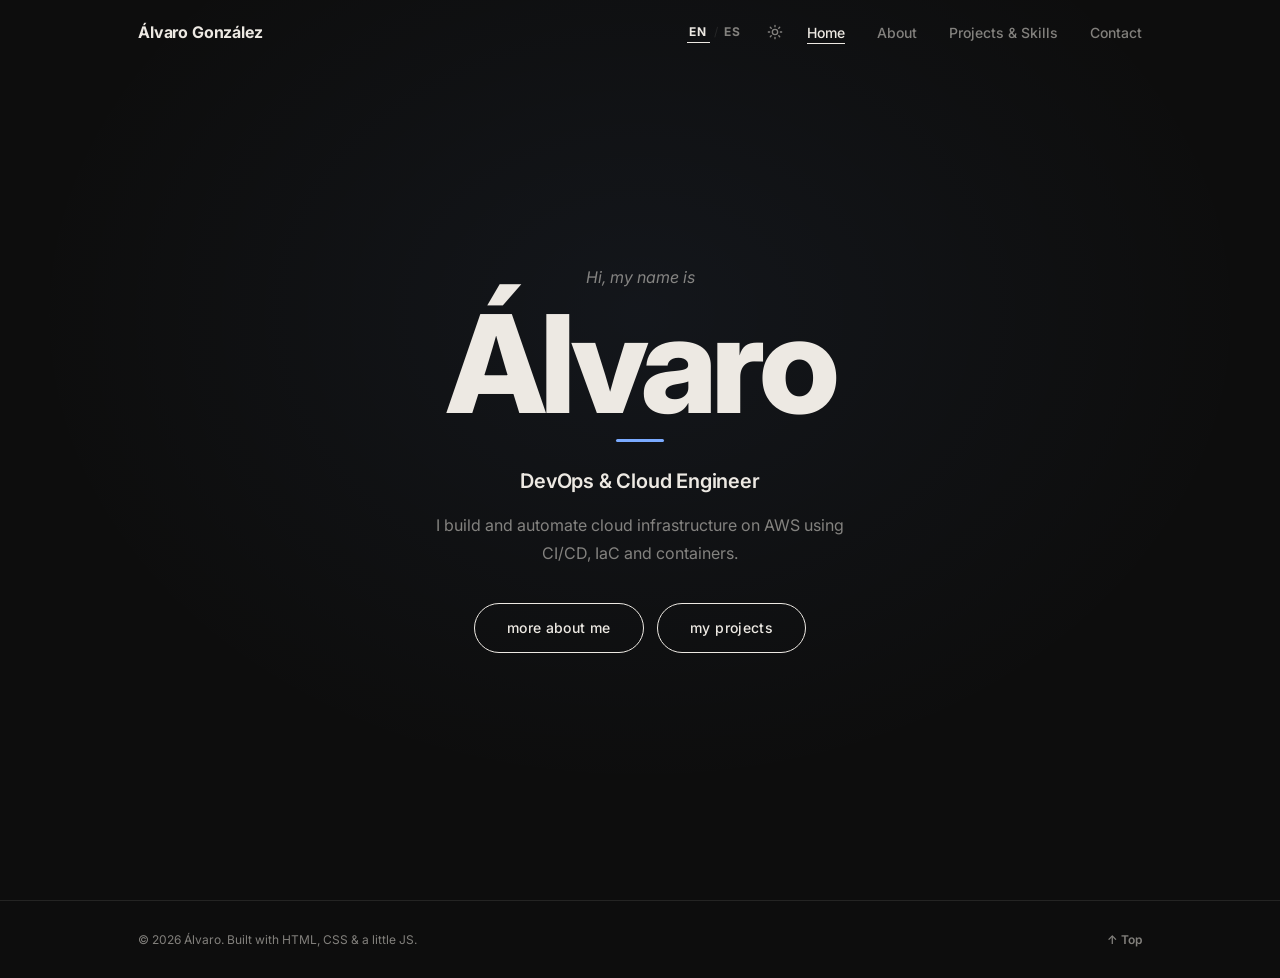
==== index.html @ 5a9d8f09 "animation" ====
<!DOCTYPE html>
<html lang="en">

<head>
    <meta charset="UTF-8" />
    <meta name="viewport" content="width=device-width, initial-scale=1.0" />
    <meta id="meta-desc" name="description"
        content="Álvaro — DevOps & Cloud Engineer specializing in AWS, CI/CD, Infrastructure as Code and containers." />
    <title>Álvaro — DevOps & Cloud Engineer</title>
    <link rel="icon" type="image/png" href="imagenes/favicon.png">
    <link rel="preconnect" href="https://fonts.googleapis.com" />
    <link rel="preconnect" href="https://fonts.gstatic.com" crossorigin />
    <link
        href="https://fonts.googleapis.com/css2?family=Inter:ital,wght@0,300;0,400;0,500;0,600;0,700;0,800;1,400&display=swap"
        rel="stylesheet" />
    <link rel="stylesheet" href="styles.css" />
</head>

<body data-page="home">

    <!-- INTRO OVERLAY: visible on first visit only -->
    <div id="intro-overlay" style="display:none" aria-hidden="true">
        <div class="intro-logo-wrap">
            <img src="imagenes/favicon.png" alt="" class="intro-logo">
        </div>
    </div>

    <header class="site-header">
        <div class="container header-inner">
            <a href="index.html" class="logo">Álvaro González</a>
            <div class="header-right">
                <div class="lang-switcher" role="group" aria-label="Language selector">
                    <button class="lang-btn" id="langEN" data-lang="en" aria-pressed="true">EN</button>
                    <span class="lang-sep" aria-hidden="true">/</span>
                    <button class="lang-btn" id="langES" data-lang="es" aria-pressed="false">ES</button>
                </div>
                <button class="theme-toggle" id="themeToggle" aria-label="Switch to light mode">
                    <svg class="icon-sun" xmlns="http://www.w3.org/2000/svg" width="16" height="16" viewBox="0 0 24 24"
                        fill="none" stroke="currentColor" stroke-width="2" stroke-linecap="round"
                        stroke-linejoin="round" aria-hidden="true">
                        <circle cx="12" cy="12" r="4" />
                        <path
                            d="M12 2v2M12 20v2M4.93 4.93l1.41 1.41M17.66 17.66l1.41 1.41M2 12h2M20 12h2M6.34 17.66l-1.41 1.41M19.07 4.93l-1.41 1.41" />
                    </svg>
                    <svg class="icon-moon" xmlns="http://www.w3.org/2000/svg" width="16" height="16" viewBox="0 0 24 24"
                        fill="none" stroke="currentColor" stroke-width="2" stroke-linecap="round"
                        stroke-linejoin="round" aria-hidden="true">
                        <path d="M21 12.79A9 9 0 1 1 11.21 3 7 7 0 0 0 21 12.79z" />
                    </svg>
                </button>
                <button class="nav-toggle" id="navToggle" aria-label="Toggle navigation" aria-expanded="false">
                    <span></span><span></span><span></span>
                </button>
                <nav class="main-nav" id="mainNav" aria-label="Main navigation">
                    <ul>
                        <li><a href="index.html" data-i18n="nav-home">Home</a></li>
                        <li><a href="about.html" data-i18n="nav-about">About</a></li>
                        <li><a href="projects.html" data-i18n="nav-projects">Projects & Skills</a></li>
                        <li><a href="contact.html" data-i18n="nav-contact">Contact</a></li>
                    </ul>
                </nav>
            </div>
        </div>
    </header>

    <main>
        <section class="hero-home" aria-labelledby="hero-heading">
            <div class="hero-content">
                <p class="hero-eyebrow" data-i18n="hero-eyebrow">Hi, my name is</p>
                <h1 class="hero-name" id="hero-heading">Álvaro</h1>
                <span class="hero-name-accent" aria-hidden="true"></span>
                <p class="hero-role" data-i18n="hero-role">DevOps &amp; Cloud Engineer</p>
                <p class="hero-tagline" data-i18n="hero-tagline">I build and automate cloud infrastructure on AWS using
                    CI/CD, IaC and containers.</p>
                <div class="hero-btns">
                    <a href="about.html" class="home-btn" data-i18n="hero-btn-about">more about me</a>
                    <a href="projects.html" class="home-btn" data-i18n="hero-btn-projects">my projects</a>
                </div>
            </div>
        </section>
    </main>

    <footer class="site-footer">
        <div class="container footer-inner">
            <p data-i18n="footer-text">&copy; <span id="year"></span> Álvaro González
            </p>
            <a href="#" class="back-top" data-i18n="footer-top">↑ Top</a>
        </div>
    </footer>

    <script src="main.js"></script>
</body>

</html>
---- styles.css ----
/* ============================================================
   CSS CUSTOM PROPERTIES
   ============================================================ */
:root {
  /* DARK theme — default */
  --bg: #0d0d0d;
  --bg-alt: #141414;
  --surface: #191919;
  --text: #ede9e3;
  --text-muted: rgba(237, 233, 227, .52);
  --text-light: rgba(237, 233, 227, .28);
  --accent: #7aaaff;
  --accent-hover: #5b90f5;
  --border: rgba(237, 233, 227, .1);
  --header-scrolled: rgba(13, 13, 13, .92);

  --font: 'Inter', system-ui, -apple-system, sans-serif;
  --fs-xs: 0.75rem;
  --fs-sm: 0.875rem;
  --fs-base: 1rem;
  --fs-lg: 1.125rem;
  --fs-xl: 1.25rem;
  --fs-2xl: 1.5rem;
  --fs-3xl: 2rem;
  --fs-4xl: 3rem;

  --space-xs: .5rem;
  --space-sm: 1rem;
  --space-md: 1.75rem;
  --space-lg: 3rem;
  --space-xl: 5rem;
  --space-2xl: 8rem;

  --radius: .5rem;
  --radius-sm: .35rem;
  --radius-full: 999px;
  --transition: .22s ease;
  --max-w: 1060px;
  --narrow-w: 680px;
  --header-h: 64px;
}

/* LIGHT theme override */
body.light-mode {
  --bg: #faf9f7;
  --bg-alt: #f2f0ec;
  --surface: #ffffff;
  --text: #1a1a1a;
  --text-muted: #6b6b6b;
  --text-light: #9a9a9a;
  --accent: #2a5bd7;
  --accent-hover: #1e46b0;
  --border: #e4e1db;
  --header-scrolled: rgba(250, 249, 247, .93);
}

/* ============================================================
   RESET & BASE
   ============================================================ */
*,
*::before,
*::after {
  box-sizing: border-box;
  margin: 0;
  padding: 0;
}

html {
  scroll-behavior: smooth;
  font-size: 16px;
}

body {
  font-family: var(--font);
  background-color: var(--bg);
  color: var(--text);
  line-height: 1.75;
  -webkit-font-smoothing: antialiased;
  transition: background-color .3s ease, color .3s ease;
}

img {
  max-width: 100%;
  display: block;
}

a {
  color: inherit;
  text-decoration: none;
}

ul {
  list-style: none;
}

/* Inner pages entrance animation */
.page-inner main {
  animation: pageFadeIn .4s ease both;
}

@keyframes pageFadeIn {
  from {
    opacity: 0;
    transform: translateY(10px);
  }

  to {
    opacity: 1;
    transform: translateY(0);
  }
}

/* ============================================================
   LAYOUT
   ============================================================ */
.container {
  width: 100%;
  max-width: var(--max-w);
  margin-inline: auto;
  padding-inline: var(--space-md);
}

.section-inner {
  max-width: var(--narrow-w);
}

/* ============================================================
   HEADER
   ============================================================ */
.site-header {
  position: fixed;
  top: 0;
  left: 0;
  right: 0;
  height: var(--header-h);
  z-index: 1000;
  background-color: transparent;
  border-bottom: 1px solid transparent;
  transition: background var(--transition), border-color var(--transition),
    backdrop-filter var(--transition);
}

.site-header.scrolled {
  background-color: var(--header-scrolled);
  backdrop-filter: blur(16px);
  -webkit-backdrop-filter: blur(16px);
  border-bottom-color: var(--border);
}

.header-inner {
  display: flex;
  align-items: center;
  justify-content: space-between;
  height: 100%;
}

.header-right {
  display: flex;
  align-items: center;
  gap: 1.25rem;
}

.logo {
  font-size: var(--fs-base);
  font-weight: 700;
  letter-spacing: -.01em;
  color: var(--text);
  transition: color var(--transition);
}

.logo:hover {
  color: var(--accent);
}

/* Nav links */
.main-nav ul {
  display: flex;
  align-items: center;
  gap: 2rem;
}

.main-nav a {
  font-size: var(--fs-sm);
  font-weight: 500;
  color: var(--text-muted);
  position: relative;
  transition: color var(--transition);
}

.main-nav a::after {
  content: '';
  position: absolute;
  left: 0;
  bottom: -3px;
  width: 0;
  height: 1px;
  background: var(--text);
  transition: width var(--transition);
}

.main-nav a:hover,
.main-nav a.active {
  color: var(--text);
}

.main-nav a:hover::after,
.main-nav a.active::after {
  width: 100%;
}

/* ============================================================
   LANGUAGE SWITCHER
   ============================================================ */
.lang-switcher {
  display: flex;
  align-items: center;
  gap: .25rem;
}

.lang-btn {
  background: none;
  border: none;
  cursor: pointer;
  font-family: var(--font);
  font-size: var(--fs-xs);
  font-weight: 700;
  letter-spacing: .1em;
  color: var(--text-muted);
  padding: 2px;
  position: relative;
  transition: color var(--transition);
}

.lang-btn::after {
  content: '';
  position: absolute;
  left: 0;
  bottom: -2px;
  width: 0;
  height: 1.5px;
  background: var(--text);
  transition: width var(--transition);
}

.lang-btn[aria-pressed="true"] {
  color: var(--text);
}

.lang-btn[aria-pressed="true"]::after {
  width: 100%;
}

.lang-btn:hover {
  color: var(--text);
}

.lang-btn:focus-visible {
  outline: 2px solid var(--accent);
  outline-offset: 3px;
  border-radius: 2px;
}

.lang-sep {
  font-size: var(--fs-xs);
  color: var(--border);
  user-select: none;
}

/* ============================================================
   THEME TOGGLE
   ============================================================ */
.theme-toggle {
  display: flex;
  align-items: center;
  justify-content: center;
  background: none;
  border: none;
  cursor: pointer;
  color: var(--text-muted);
  padding: 4px;
  border-radius: var(--radius-sm);
  transition: color var(--transition);
  flex-shrink: 0;
}

.theme-toggle:hover {
  color: var(--text);
}

.theme-toggle:focus-visible {
  outline: 2px solid var(--accent);
  outline-offset: 3px;
}

/* Icon visibility: dark mode shows sun, light mode shows moon */
.icon-sun {
  display: flex;
}

.icon-moon {
  display: none;
}

body.light-mode .icon-sun {
  display: none;
}

body.light-mode .icon-moon {
  display: flex;
}

/* ============================================================
   HAMBURGER (mobile)
   ============================================================ */
.nav-toggle {
  display: none;
  flex-direction: column;
  justify-content: center;
  gap: 5px;
  background: none;
  border: none;
  cursor: pointer;
  padding: 4px;
}

.nav-toggle span {
  display: block;
  width: 22px;
  height: 1.5px;
  background: var(--text);
  border-radius: 2px;
  transition: transform .28s, opacity .28s;
}

.nav-toggle[aria-expanded="true"] span:nth-child(1) {
  transform: translateY(6.5px) rotate(45deg);
}

.nav-toggle[aria-expanded="true"] span:nth-child(2) {
  opacity: 0;
}

.nav-toggle[aria-expanded="true"] span:nth-child(3) {
  transform: translateY(-6.5px) rotate(-45deg);
}

/* ============================================================
   HERO  (index.html)
   ============================================================ */
.hero-home {
  min-height: 100svh;
  display: flex;
  flex-direction: column;
  align-items: center;
  justify-content: center;
  text-align: center;
  padding: var(--header-h) var(--space-md) var(--space-lg);
  position: relative;
  overflow: hidden;
}

.hero-home::before {
  content: '';
  position: absolute;
  inset: 0;
  pointer-events: none;
  background: radial-gradient(ellipse 900px 700px at 50% 35%,
      rgba(122, 170, 255, .06) 0%, transparent 68%);
}

body.light-mode .hero-home::before {
  background: radial-gradient(ellipse 900px 700px at 50% 35%,
      rgba(42, 91, 215, .04) 0%, transparent 68%);
}

.hero-content {
  position: relative;
  z-index: 1;
  max-width: 640px;
  display: flex;
  flex-direction: column;
  align-items: center;
}

.hero-eyebrow {
  font-size: var(--fs-base);
  font-weight: 400;
  font-style: italic;
  color: var(--text-muted);
  margin-bottom: .35rem;
}

.hero-name {
  font-size: clamp(4rem, 16vw, 8.5rem);
  font-weight: 800;
  letter-spacing: -.045em;
  line-height: 1;
  color: var(--text);
  margin-bottom: .4rem;
}

.hero-name-accent {
  display: block;
  width: 48px;
  height: 3px;
  background: var(--accent);
  border-radius: 2px;
  margin: 0 auto 1.4rem;
}

.hero-role {
  font-size: var(--fs-xl);
  font-weight: 600;
  color: var(--text);
  letter-spacing: -.01em;
  margin-bottom: .75rem;
}

.hero-tagline {
  font-size: var(--fs-base);
  color: var(--text-muted);
  line-height: 1.75;
  max-width: 440px;
  margin-bottom: 2.25rem;
}

.hero-btns {
  display: flex;
  flex-wrap: wrap;
  gap: .85rem;
  justify-content: center;
}

.home-btn {
  display: inline-flex;
  align-items: center;
  padding: .75rem 2rem;
  border-radius: var(--radius-full);
  border: 1.5px solid var(--text);
  font-family: var(--font);
  font-size: var(--fs-sm);
  font-weight: 500;
  color: var(--text);
  letter-spacing: .025em;
  cursor: pointer;
  transition: background var(--transition), color var(--transition),
    border-color var(--transition), transform var(--transition);
}

.home-btn:hover {
  background: var(--text);
  color: var(--bg);
  transform: translateY(-2px);
}

.home-btn:focus-visible {
  outline: 2px solid var(--accent);
  outline-offset: 3px;
}

/* ============================================================
   INNER PAGES — shared section layout
   ============================================================ */
.page-section {
  padding-block: var(--space-xl);
  padding-top: calc(var(--header-h) + var(--space-xl));
}

.section-label {
  display: inline-block;
  font-size: var(--fs-xs);
  font-weight: 600;
  letter-spacing: .14em;
  text-transform: uppercase;
  color: var(--accent);
  margin-bottom: var(--space-xs);
}

.section-title {
  font-size: var(--fs-3xl);
  font-weight: 800;
  letter-spacing: -.03em;
  line-height: 1.1;
  color: var(--text);
  margin-bottom: var(--space-md);
}

/* ============================================================
   ABOUT
   ============================================================ */
.about-story {
  display: flex;
  flex-direction: column;
  gap: var(--space-sm);
}

.about-story p {
  font-size: var(--fs-lg);
  color: var(--text-muted);
  line-height: 1.8;
}

.about-facts {
  display: flex;
  flex-direction: column;
  gap: .55rem;
  padding: var(--space-md) 0;
  border-top: 1px solid var(--border);
  border-bottom: 1px solid var(--border);
}

.about-facts li {
  display: flex;
  gap: 1.25rem;
  font-size: var(--fs-sm);
}

.fact-key {
  min-width: 110px;
  font-weight: 600;
  color: var(--text);
  flex-shrink: 0;
}

.fact-val {
  color: var(--text-muted);
}

.text-link {
  display: inline-block;
  font-size: var(--fs-sm);
  font-weight: 600;
  color: var(--accent);
  border-bottom: 1px solid transparent;
  padding-bottom: 1px;
  transition: border-color var(--transition);
}

.text-link:hover {
  border-color: var(--accent);
}

/* ============================================================
   PROJECTS
   ============================================================ */
.projects-intro {
  font-size: var(--fs-lg);
  color: var(--text-muted);
  margin-bottom: var(--space-lg);
  max-width: var(--narrow-w);
  line-height: 1.8;
}

.projects-grid {
  display: grid;
  grid-template-columns: 1fr;
  gap: 1.25rem;
  max-width: var(--max-w);
}

.project-card {
  background: var(--surface);
  border: 1px solid var(--border);
  border-radius: var(--radius);
  padding: var(--space-md);
  display: flex;
  flex-direction: column;
  gap: .75rem;
  transition: border-color var(--transition), transform var(--transition);
}

.project-card:hover {
  border-color: var(--text-light);
  transform: translateY(-3px);
}

.project-name {
  font-size: var(--fs-xl);
  font-weight: 700;
  letter-spacing: -.02em;
  line-height: 1.25;
  color: var(--text);
}

.project-desc {
  font-size: var(--fs-sm);
  color: var(--text-muted);
  line-height: 1.75;
  flex: 1;
}

.project-stack {
  font-size: var(--fs-xs);
  color: var(--text-light);
  letter-spacing: .01em;
}

.project-link {
  display: inline-block;
  align-self: flex-start;
  font-size: var(--fs-xs);
  font-weight: 600;
  color: var(--accent);
  border-bottom: 1px solid transparent;
  padding-bottom: 1px;
  transition: border-color var(--transition);
}

.project-link:hover {
  border-color: var(--accent);
}

/* ============================================================
   SKILLS
   ============================================================ */
.skills-block {
  display: flex;
  flex-direction: column;
  gap: var(--space-md);
  max-width: var(--max-w);
}

.skill-group {
  display: flex;
  flex-direction: column;
  gap: .65rem;
  padding-bottom: var(--space-md);
  border-bottom: 1px solid var(--border);
}

.skill-group:last-child {
  border-bottom: none;
  padding-bottom: 0;
}

.skill-cat {
  font-size: var(--fs-xs);
  font-weight: 700;
  letter-spacing: .1em;
  text-transform: uppercase;
  color: var(--text-muted);
}

.badges {
  display: flex;
  flex-wrap: wrap;
  gap: .45rem;
}

.badge {
  display: inline-flex;
  align-items: center;
  font-size: var(--fs-xs);
  font-weight: 500;
  color: var(--text);
  background-color: var(--bg-alt);
  border: 1px solid var(--border);
  padding: .3rem .8rem;
  border-radius: var(--radius-sm);
  letter-spacing: .01em;
  transition: border-color var(--transition), transform var(--transition);
}

.badge:hover {
  border-color: var(--text-light);
  transform: translateY(-1px);
}

/* ============================================================
   CONTACT
   ============================================================ */
.contact-sub {
  font-size: var(--fs-lg);
  color: var(--text-muted);
  margin-bottom: var(--space-md);
  line-height: 1.75;
}

.contact-links {
  display: flex;
  flex-wrap: wrap;
  gap: .85rem;
}

.contact-btn {
  display: inline-flex;
  align-items: center;
  font-family: var(--font);
  font-size: var(--fs-sm);
  font-weight: 600;
  border-radius: var(--radius-sm);
  padding: .65rem 1.4rem;
  cursor: pointer;
  border: 1.5px solid transparent;
  transition: background var(--transition), color var(--transition), border-color var(--transition), transform var(--transition);
}

.contact-btn:focus-visible {
  outline: 2px solid var(--accent);
  outline-offset: 3px;
}

.contact-btn-primary {
  background-color: var(--text);
  color: var(--bg);
  border-color: var(--text);
}

.contact-btn-primary:hover {
  background-color: var(--accent);
  border-color: var(--accent);
  transform: translateY(-2px);
}

.contact-btn-ghost {
  background-color: transparent;
  color: var(--text);
  border-color: var(--border);
}

.contact-btn-ghost:hover {
  border-color: var(--text-muted);
  background-color: var(--bg-alt);
  transform: translateY(-2px);
}

/* ============================================================
   FOOTER
   ============================================================ */
.site-footer {
  border-top: 1px solid var(--border);
  padding-block: var(--space-md);
  background: var(--bg);
}

.footer-inner {
  display: flex;
  align-items: center;
  justify-content: space-between;
  flex-wrap: wrap;
  gap: var(--space-xs);
}

.footer-inner p {
  font-size: var(--fs-xs);
  color: var(--text-muted);
}

.back-top {
  font-size: var(--fs-xs);
  font-weight: 600;
  color: var(--text-muted);
  transition: color var(--transition);
}

.back-top:hover {
  color: var(--text);
}

/* ============================================================
   SCROLL REVEAL
   ============================================================ */
.reveal {
  opacity: 0;
  transform: translateY(22px);
  transition: opacity .6s ease, transform .6s ease;
}

.reveal.visible {
  opacity: 1;
  transform: translateY(0);
}

.reveal-stagger>* {
  opacity: 0;
  transform: translateY(18px);
  transition: opacity .5s ease, transform .5s ease;
}

.reveal-stagger.visible>* {
  opacity: 1;
  transform: translateY(0);
}

.reveal-stagger.visible>*:nth-child(1) {
  transition-delay: .05s;
}

.reveal-stagger.visible>*:nth-child(2) {
  transition-delay: .15s;
}

.reveal-stagger.visible>*:nth-child(3) {
  transition-delay: .25s;
}

.reveal-stagger.visible>*:nth-child(4) {
  transition-delay: .35s;
}

.reveal-stagger.visible>*:nth-child(5) {
  transition-delay: .45s;
}

/* ============================================================
   INTRO OVERLAY
   ============================================================ */
#intro-overlay {
  position: fixed;
  inset: 0;
  background: #000;
  z-index: 9999;
  display: flex;
  align-items: center;
  justify-content: center;
  opacity: 1;
  transition: opacity 0.45s ease;
}

#intro-overlay.intro-out {
  opacity: 0;
  pointer-events: none;
}

.intro-logo-wrap {
  display: flex;
  align-items: center;
  justify-content: center;
}

.intro-logo {
  width: 140px;
  height: 140px;
  object-fit: contain;
  animation: introLogoAnim 2.8s cubic-bezier(0.25, 0.46, 0.45, 0.94) forwards;
}

@keyframes introLogoAnim {
  0% {
    opacity: 0;
    transform: scale(0.82);
    filter: drop-shadow(0 0 0px #00ff41);
  }
  28% {
    opacity: 1;
    transform: scale(1);
    filter: drop-shadow(0 0 16px #00ff41) drop-shadow(0 0 36px rgba(0, 255, 65, 0.45));
  }
  62% {
    opacity: 1;
    transform: scale(1.01);
    filter: drop-shadow(0 0 26px #00ff41)
            drop-shadow(0 0 55px rgba(0, 255, 65, 0.55))
            drop-shadow(0 0 80px rgba(0, 255, 65, 0.25));
  }
  85% {
    opacity: 1;
    transform: scale(1.04);
    filter: drop-shadow(0 0 20px #00ff41) drop-shadow(0 0 42px rgba(0, 255, 65, 0.5));
  }
  100% {
    opacity: 0;
    transform: scale(1.1);
    filter: drop-shadow(0 0 0px #00ff41);
  }
}

/* ============================================================
   RESPONSIVE — tablet ≥640px
   ============================================================ */
@media (min-width: 640px) {
  .projects-grid {
    grid-template-columns: repeat(2, 1fr);
  }
}

@media (min-width: 1024px) {
  .projects-grid {
    grid-template-columns: repeat(3, 1fr);
  }

  .skills-block {
    display: grid;
    grid-template-columns: repeat(2, 1fr);
    gap: var(--space-md) var(--space-lg);
  }

  .skill-group {
    padding-bottom: var(--space-sm);
  }
}

/* ============================================================
   RESPONSIVE — mobile menu <768px
   ============================================================ */
@media (max-width: 767px) {
  .nav-toggle {
    display: flex;
  }

  .main-nav {
    position: fixed;
    top: var(--header-h);
    left: 0;
    right: 0;
    background: var(--surface);
    border-bottom: 1px solid var(--border);
    padding: var(--space-md);
    transform: translateY(-110%);
    transition: transform .28s ease;
    z-index: 999;
  }

  .main-nav.open {
    transform: translateY(0);
  }

  .main-nav ul {
    flex-direction: column;
    align-items: flex-start;
    gap: var(--space-sm);
  }

  .main-nav a {
    font-size: var(--fs-base);
    color: var(--text);
  }

  .hero-btns {
    flex-direction: column;
    align-items: center;
  }

  .home-btn {
    width: 100%;
    max-width: 260px;
    justify-content: center;
  }

  .section-title {
    font-size: var(--fs-2xl);
  }

  .about-story p,
  .contact-sub {
    font-size: var(--fs-base);
  }
}
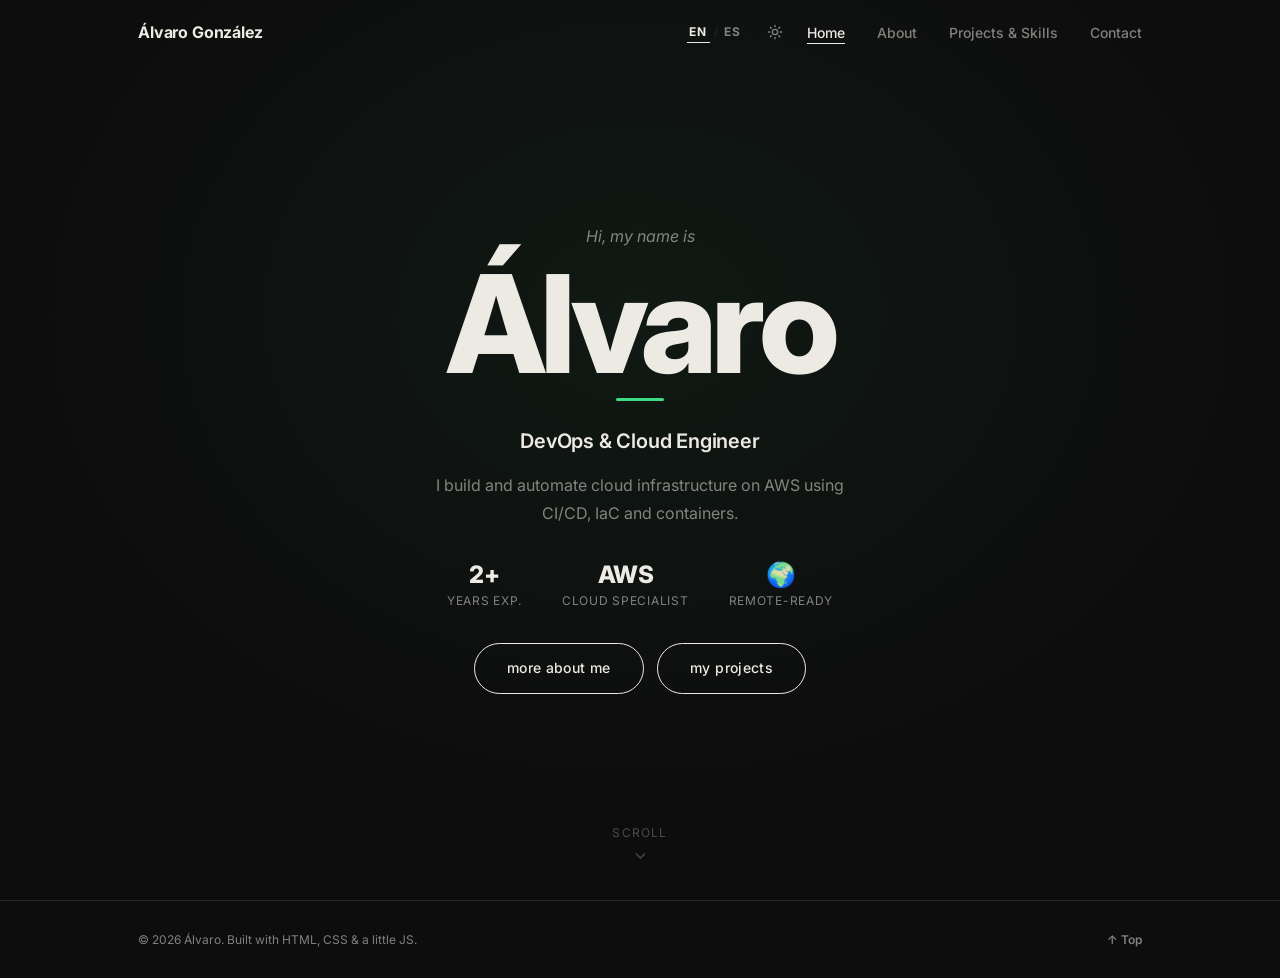
==== commit 45190117: "feat: major portfolio improvements across all pages - Global: change accent color from blue to green" ====
--- a/index.html
+++ b/index.html
@@ -7,6 +7,11 @@
     <meta id="meta-desc" name="description"
         content="Álvaro — DevOps & Cloud Engineer specializing in AWS, CI/CD, Infrastructure as Code and containers." />
     <title>Álvaro — DevOps & Cloud Engineer</title>
+    <meta property="og:title" content="Álvaro — DevOps & Cloud Engineer" />
+    <meta property="og:description" content="DevOps & Cloud Engineer specializing in AWS, CI/CD, Infrastructure as Code and containers." />
+    <meta property="og:type" content="website" />
+    <meta property="og:url" content="https://algonzalez.cloud/portfolio/index.html" />
+    <meta property="og:image" content="https://algonzalez.cloud/portfolio/imagenes/favicon.png" />
     <link rel="icon" type="image/png" href="imagenes/favicon.png">
     <link rel="preconnect" href="https://fonts.googleapis.com" />
     <link rel="preconnect" href="https://fonts.gstatic.com" crossorigin />
@@ -72,10 +77,31 @@
                 <p class="hero-role" data-i18n="hero-role">DevOps &amp; Cloud Engineer</p>
                 <p class="hero-tagline" data-i18n="hero-tagline">I build and automate cloud infrastructure on AWS using
                     CI/CD, IaC and containers.</p>
+                <div class="hero-stats">
+                    <div class="hero-stat">
+                        <span class="stat-value">2+</span>
+                        <span class="stat-label" data-i18n="stat-years">years exp.</span>
+                    </div>
+                    <div class="hero-stat">
+                        <span class="stat-value">AWS</span>
+                        <span class="stat-label" data-i18n="stat-cloud">Cloud specialist</span>
+                    </div>
+                    <div class="hero-stat">
+                        <span class="stat-value">🌍</span>
+                        <span class="stat-label" data-i18n="stat-remote">Remote-ready</span>
+                    </div>
+                </div>
                 <div class="hero-btns">
                     <a href="about.html" class="home-btn" data-i18n="hero-btn-about">more about me</a>
                     <a href="projects.html" class="home-btn" data-i18n="hero-btn-projects">my projects</a>
                 </div>
+            </div>
+            <div class="scroll-indicator" aria-hidden="true">
+                <span data-i18n="scroll-down">Scroll</span>
+                <svg xmlns="http://www.w3.org/2000/svg" width="16" height="16" viewBox="0 0 24 24" fill="none"
+                    stroke="currentColor" stroke-width="2" stroke-linecap="round" stroke-linejoin="round">
+                    <polyline points="6 9 12 15 18 9"></polyline>
+                </svg>
             </div>
         </section>
     </main>
--- a/styles.css
+++ b/styles.css
@@ -9,8 +9,8 @@
   --text: #ede9e3;
   --text-muted: rgba(237, 233, 227, .52);
   --text-light: rgba(237, 233, 227, .28);
-  --accent: #7aaaff;
-  --accent-hover: #5b90f5;
+  --accent: #3ddc84;
+  --accent-hover: #2bc972;
   --border: rgba(237, 233, 227, .1);
   --header-scrolled: rgba(13, 13, 13, .92);
 
@@ -48,8 +48,8 @@
   --text: #1a1a1a;
   --text-muted: #6b6b6b;
   --text-light: #9a9a9a;
-  --accent: #2a5bd7;
-  --accent-hover: #1e46b0;
+  --accent: #16a34a;
+  --accent-hover: #15803d;
   --border: #e4e1db;
   --header-scrolled: rgba(250, 249, 247, .93);
 }
@@ -365,12 +365,12 @@
   inset: 0;
   pointer-events: none;
   background: radial-gradient(ellipse 900px 700px at 50% 35%,
-      rgba(122, 170, 255, .06) 0%, transparent 68%);
+      rgba(61, 220, 132, .06) 0%, transparent 68%);
 }
 
 body.light-mode .hero-home::before {
   background: radial-gradient(ellipse 900px 700px at 50% 35%,
-      rgba(42, 91, 215, .04) 0%, transparent 68%);
+      rgba(22, 163, 74, .05) 0%, transparent 68%);
 }
 
 .hero-content {
@@ -800,6 +800,364 @@
 
 .reveal-stagger.visible>*:nth-child(5) {
   transition-delay: .45s;
+}
+
+/* ============================================================
+   HERO STATS
+   ============================================================ */
+.hero-stats {
+  display: flex;
+  gap: 2.5rem;
+  justify-content: center;
+  flex-wrap: wrap;
+  margin-bottom: 2rem;
+}
+
+.hero-stat {
+  display: flex;
+  flex-direction: column;
+  align-items: center;
+  gap: .2rem;
+}
+
+.stat-value {
+  font-size: var(--fs-2xl);
+  font-weight: 800;
+  color: var(--text);
+  letter-spacing: -.02em;
+  line-height: 1;
+}
+
+.stat-label {
+  font-size: var(--fs-xs);
+  color: var(--text-muted);
+  letter-spacing: .06em;
+  text-transform: uppercase;
+}
+
+/* ============================================================
+   SCROLL INDICATOR
+   ============================================================ */
+.scroll-indicator {
+  position: absolute;
+  bottom: 2.25rem;
+  left: 50%;
+  transform: translateX(-50%);
+  display: flex;
+  flex-direction: column;
+  align-items: center;
+  gap: .3rem;
+  color: var(--text-light);
+  animation: scrollBounce 2.2s ease-in-out infinite;
+  cursor: default;
+  user-select: none;
+}
+
+.scroll-indicator span {
+  font-size: var(--fs-xs);
+  letter-spacing: .1em;
+  text-transform: uppercase;
+}
+
+@keyframes scrollBounce {
+  0%, 100% { transform: translateX(-50%) translateY(0); }
+  50%       { transform: translateX(-50%) translateY(7px); }
+}
+
+/* ============================================================
+   AVATAR + ABOUT LAYOUT
+   ============================================================ */
+.about-layout {
+  display: grid;
+  grid-template-columns: auto 1fr;
+  gap: var(--space-lg);
+  align-items: start;
+}
+
+.avatar-col {
+  display: flex;
+  flex-direction: column;
+  align-items: center;
+  gap: var(--space-xs);
+}
+
+.avatar-circle {
+  width: 120px;
+  height: 120px;
+  border-radius: 50%;
+  border: 2px solid var(--accent);
+  display: flex;
+  align-items: center;
+  justify-content: center;
+  font-size: var(--fs-2xl);
+  font-weight: 800;
+  color: var(--accent);
+  background: var(--bg-alt);
+  flex-shrink: 0;
+  letter-spacing: -.02em;
+}
+
+.avatar-available {
+  display: flex;
+  align-items: center;
+  gap: .4rem;
+  font-size: var(--fs-xs);
+  color: var(--accent);
+  font-weight: 600;
+  white-space: nowrap;
+}
+
+.avail-dot {
+  width: 7px;
+  height: 7px;
+  border-radius: 50%;
+  background: var(--accent);
+  flex-shrink: 0;
+  animation: pulse 2s ease-in-out infinite;
+}
+
+@keyframes pulse {
+  0%, 100% { opacity: 1; transform: scale(1); }
+  50%       { opacity: .5; transform: scale(.85); }
+}
+
+@media (max-width: 640px) {
+  .about-layout {
+    grid-template-columns: 1fr;
+  }
+  .avatar-col {
+    flex-direction: row;
+    justify-content: flex-start;
+  }
+  .avatar-circle {
+    width: 80px;
+    height: 80px;
+    font-size: var(--fs-xl);
+  }
+}
+
+/* ============================================================
+   EXPERIENCE TIMELINE
+   ============================================================ */
+.section-subtitle {
+  font-size: var(--fs-xl);
+  font-weight: 700;
+  letter-spacing: -.02em;
+  color: var(--text);
+  margin-bottom: var(--space-md);
+  margin-top: var(--space-lg);
+}
+
+.experience-timeline {
+  display: flex;
+  flex-direction: column;
+  gap: 0;
+}
+
+.timeline-item {
+  display: grid;
+  grid-template-columns: 14px 1fr;
+  gap: 0 1.25rem;
+  position: relative;
+  padding-bottom: var(--space-md);
+}
+
+.timeline-item:not(:last-child) .timeline-dot::after {
+  content: '';
+  position: absolute;
+  left: 6px;
+  top: 14px;
+  bottom: 0;
+  width: 2px;
+  background: var(--border);
+}
+
+.timeline-dot {
+  width: 14px;
+  height: 14px;
+  border-radius: 50%;
+  border: 2px solid var(--accent);
+  background: var(--bg);
+  flex-shrink: 0;
+  margin-top: 3px;
+  position: relative;
+  z-index: 1;
+}
+
+.timeline-period {
+  display: block;
+  font-size: var(--fs-xs);
+  font-weight: 600;
+  letter-spacing: .05em;
+  color: var(--accent);
+  text-transform: uppercase;
+  margin-bottom: .2rem;
+}
+
+.timeline-role {
+  font-size: var(--fs-lg);
+  font-weight: 700;
+  color: var(--text);
+  letter-spacing: -.01em;
+  margin-bottom: .15rem;
+}
+
+.timeline-place {
+  font-size: var(--fs-sm);
+  color: var(--text-muted);
+  margin-bottom: .5rem;
+}
+
+.timeline-desc {
+  font-size: var(--fs-sm);
+  color: var(--text-muted);
+  line-height: 1.75;
+  margin-bottom: .65rem;
+}
+
+.timeline-tags {
+  display: flex;
+  flex-wrap: wrap;
+  gap: .35rem;
+}
+
+.timeline-tag {
+  font-size: var(--fs-xs);
+  font-weight: 500;
+  color: var(--text-muted);
+  background: var(--bg-alt);
+  border: 1px solid var(--border);
+  border-radius: var(--radius-sm);
+  padding: .15rem .5rem;
+}
+
+/* ============================================================
+   LANGUAGES (about)
+   ============================================================ */
+.lang-grid {
+  display: flex;
+  gap: 1rem;
+  flex-wrap: wrap;
+}
+
+.lang-card {
+  background: var(--surface);
+  border: 1px solid var(--border);
+  border-radius: var(--radius);
+  padding: .75rem 1.25rem;
+  min-width: 150px;
+}
+
+.lang-name {
+  font-size: var(--fs-base);
+  font-weight: 700;
+  color: var(--text);
+  margin-bottom: .2rem;
+}
+
+.lang-level {
+  font-size: var(--fs-xs);
+  color: var(--accent);
+  font-weight: 600;
+  letter-spacing: .04em;
+}
+
+.lang-sub {
+  font-size: var(--fs-xs);
+  color: var(--text-light);
+  margin-top: .1rem;
+}
+
+/* ============================================================
+   SKILL PROFICIENCY DOTS
+   ============================================================ */
+.badge.lvl-3::after { content: '●●●'; color: var(--accent); font-size: 6px; margin-left: 5px; vertical-align: middle; opacity: .9; }
+.badge.lvl-2::after { content: '●●○'; color: var(--accent); font-size: 6px; margin-left: 5px; vertical-align: middle; opacity: .9; }
+.badge.lvl-1::after { content: '●○○'; color: var(--accent); font-size: 6px; margin-left: 5px; vertical-align: middle; opacity: .9; }
+
+.badge .skill-icon {
+  width: 14px;
+  height: 14px;
+  object-fit: contain;
+  margin-right: 4px;
+  vertical-align: middle;
+  position: relative;
+  top: -1px;
+}
+
+/* ============================================================
+   CONTACT — availability + cards
+   ============================================================ */
+.contact-availability {
+  display: inline-flex;
+  align-items: center;
+  gap: .5rem;
+  background: var(--surface);
+  border: 1px solid var(--border);
+  border-radius: var(--radius-full);
+  padding: .4rem 1rem;
+  margin-bottom: var(--space-md);
+  font-size: var(--fs-sm);
+  font-weight: 600;
+  color: var(--accent);
+}
+
+.contact-cards {
+  display: grid;
+  grid-template-columns: repeat(auto-fit, minmax(220px, 1fr));
+  gap: 1rem;
+  margin-top: var(--space-md);
+}
+
+.contact-card {
+  background: var(--surface);
+  border: 1px solid var(--border);
+  border-radius: var(--radius);
+  padding: 1.25rem var(--space-md);
+  display: flex;
+  flex-direction: column;
+  gap: .35rem;
+  transition: border-color var(--transition), transform var(--transition);
+  text-decoration: none;
+}
+
+.contact-card:hover {
+  border-color: var(--text-light);
+  transform: translateY(-3px);
+}
+
+.contact-card-label {
+  font-size: var(--fs-xs);
+  font-weight: 700;
+  letter-spacing: .1em;
+  text-transform: uppercase;
+  color: var(--text-muted);
+}
+
+.contact-card-value {
+  font-size: var(--fs-base);
+  font-weight: 600;
+  color: var(--text);
+  word-break: break-all;
+}
+
+.contact-card-sub {
+  font-size: var(--fs-xs);
+  color: var(--text-light);
+}
+
+/* ============================================================
+   GRAPH SECTION HEADER (projects page)
+   ============================================================ */
+.graph-section-header {
+  padding-block: var(--space-md);
+  border-top: 1px solid var(--border);
+}
+
+.graph-subtitle-text {
+  font-size: var(--fs-sm);
+  color: var(--text-muted);
+  margin-top: .35rem;
 }
 
 /* ============================================================
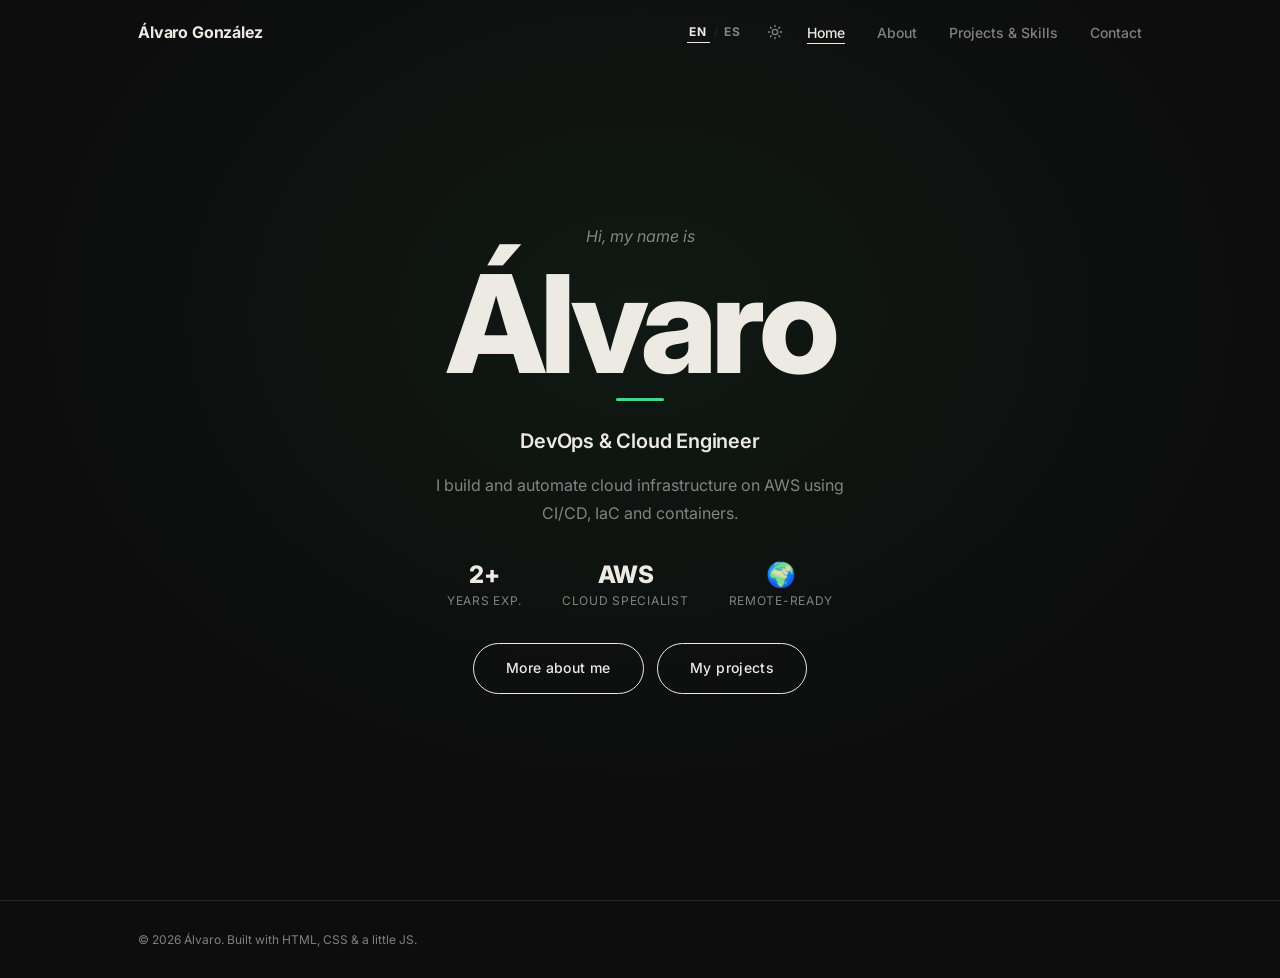
==== commit 41fb542f: "feat: UI improvements across all pages - Remove ↑ Top button from all footers - Remove scroll-down i" ====
--- a/index.html
+++ b/index.html
@@ -92,16 +92,9 @@
                     </div>
                 </div>
                 <div class="hero-btns">
-                    <a href="about.html" class="home-btn" data-i18n="hero-btn-about">more about me</a>
-                    <a href="projects.html" class="home-btn" data-i18n="hero-btn-projects">my projects</a>
+                    <a href="about.html" class="home-btn" data-i18n="hero-btn-about">More about me</a>
+                    <a href="projects.html" class="home-btn" data-i18n="hero-btn-projects">My projects</a>
                 </div>
-            </div>
-            <div class="scroll-indicator" aria-hidden="true">
-                <span data-i18n="scroll-down">Scroll</span>
-                <svg xmlns="http://www.w3.org/2000/svg" width="16" height="16" viewBox="0 0 24 24" fill="none"
-                    stroke="currentColor" stroke-width="2" stroke-linecap="round" stroke-linejoin="round">
-                    <polyline points="6 9 12 15 18 9"></polyline>
-                </svg>
             </div>
         </section>
     </main>
@@ -110,7 +103,6 @@
         <div class="container footer-inner">
             <p data-i18n="footer-text">&copy; <span id="year"></span> Álvaro González
             </p>
-            <a href="#" class="back-top" data-i18n="footer-top">↑ Top</a>
         </div>
     </footer>
 
--- a/styles.css
+++ b/styles.css
@@ -881,20 +881,14 @@
   gap: var(--space-xs);
 }
 
-.avatar-circle {
-  width: 120px;
-  height: 120px;
-  border-radius: 50%;
+.avatar-photo {
+  width: 80px;
+  height: 104px;
+  border-radius: 6px;
   border: 2px solid var(--accent);
-  display: flex;
-  align-items: center;
-  justify-content: center;
-  font-size: var(--fs-2xl);
-  font-weight: 800;
-  color: var(--accent);
-  background: var(--bg-alt);
+  object-fit: cover;
+  object-position: center top;
   flex-shrink: 0;
-  letter-spacing: -.02em;
 }
 
 .avatar-available {
@@ -921,6 +915,32 @@
   50%       { opacity: .5; transform: scale(.85); }
 }
 
+.cv-downloads {
+  display: flex;
+  gap: var(--space-sm);
+  margin-top: var(--space-md);
+  flex-wrap: wrap;
+}
+
+.btn-cv {
+  display: inline-flex;
+  align-items: center;
+  gap: .4rem;
+  padding: .45rem .9rem;
+  border: 1.5px solid var(--accent);
+  border-radius: 6px;
+  color: var(--accent);
+  font-size: var(--fs-sm);
+  font-weight: 600;
+  text-decoration: none;
+  transition: background .2s, color .2s;
+}
+
+.btn-cv:hover {
+  background: var(--accent);
+  color: var(--bg);
+}
+
 @media (max-width: 640px) {
   .about-layout {
     grid-template-columns: 1fr;
@@ -929,10 +949,9 @@
     flex-direction: row;
     justify-content: flex-start;
   }
-  .avatar-circle {
-    width: 80px;
-    height: 80px;
-    font-size: var(--fs-xl);
+  .avatar-photo {
+    width: 60px;
+    height: 78px;
   }
 }
 
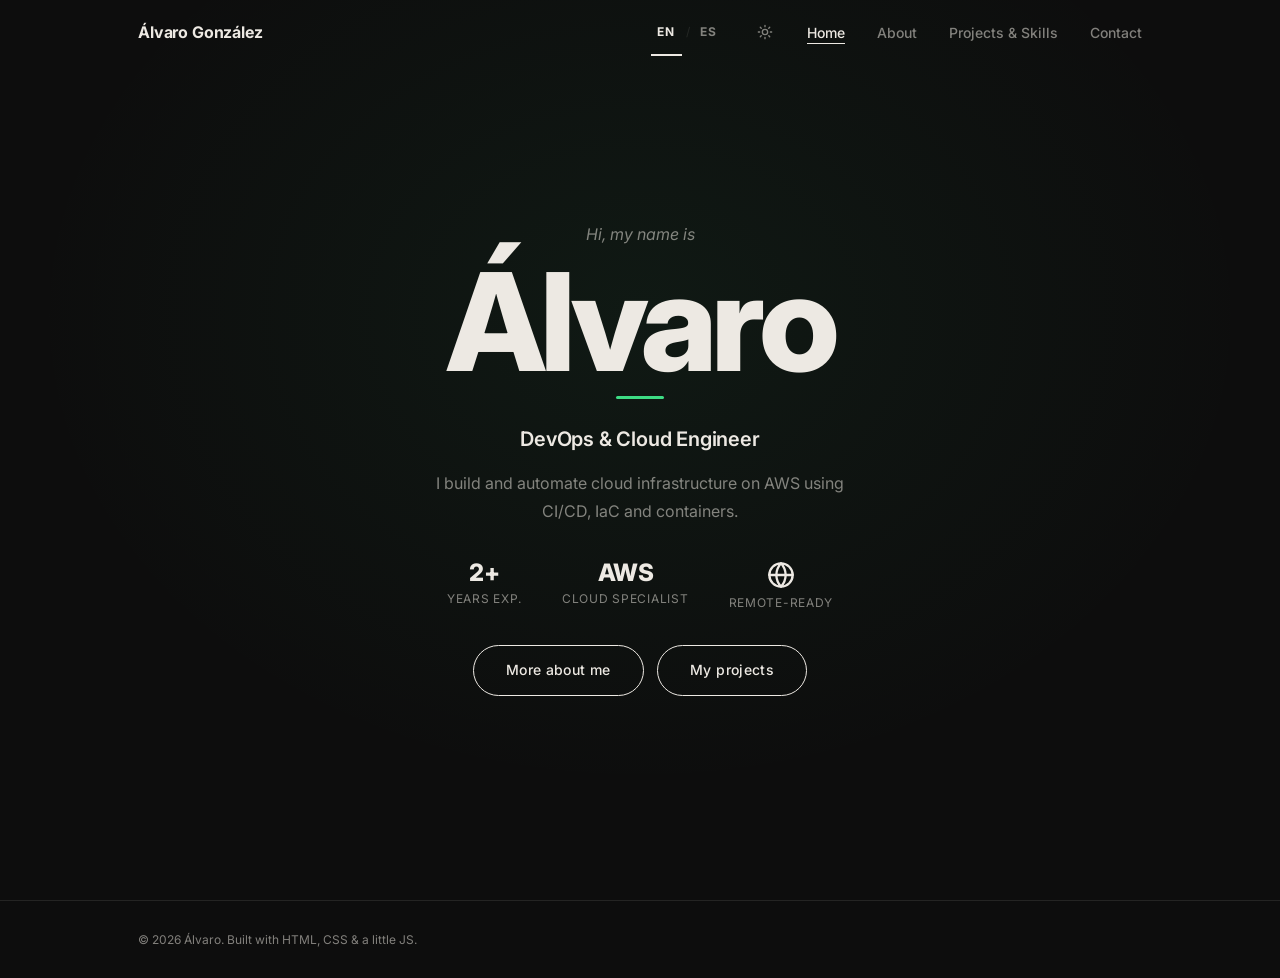
==== commit 426c54bc: "feat: UI/UX improvements + add CLAUDE.md Accessibility: - Add skip-to-main-content link on all pages" ====
--- a/index.html
+++ b/index.html
@@ -18,10 +18,12 @@
     <link
         href="https://fonts.googleapis.com/css2?family=Inter:ital,wght@0,300;0,400;0,500;0,600;0,700;0,800;1,400&display=swap"
         rel="stylesheet" />
-    <link rel="stylesheet" href="styles.css" />
+    <link rel="stylesheet" href="styles.css?v=5" />
 </head>
 
 <body data-page="home">
+
+    <a href="#main-content" class="skip-link">Skip to main content</a>
 
     <!-- INTRO OVERLAY: visible on first visit only -->
     <div id="intro-overlay" style="display:none" aria-hidden="true">
@@ -68,7 +70,7 @@
         </div>
     </header>
 
-    <main>
+    <main id="main-content">
         <section class="hero-home" aria-labelledby="hero-heading">
             <div class="hero-content">
                 <p class="hero-eyebrow" data-i18n="hero-eyebrow">Hi, my name is</p>
@@ -87,7 +89,9 @@
                         <span class="stat-label" data-i18n="stat-cloud">Cloud specialist</span>
                     </div>
                     <div class="hero-stat">
-                        <span class="stat-value">🌍</span>
+                        <span class="stat-value" aria-hidden="true">
+                            <svg xmlns="http://www.w3.org/2000/svg" width="28" height="28" viewBox="0 0 24 24" fill="none" stroke="currentColor" stroke-width="2" stroke-linecap="round" stroke-linejoin="round" style="display:block" aria-hidden="true"><circle cx="12" cy="12" r="10"/><line x1="2" y1="12" x2="22" y2="12"/><path d="M12 2a15.3 15.3 0 0 1 4 10 15.3 15.3 0 0 1-4 10 15.3 15.3 0 0 1-4-10 15.3 15.3 0 0 1 4-10z"/></svg>
+                        </span>
                         <span class="stat-label" data-i18n="stat-remote">Remote-ready</span>
                     </div>
                 </div>
@@ -106,7 +110,7 @@
         </div>
     </footer>
 
-    <script src="main.js"></script>
+    <script src="main.js?v=5"></script>
 </body>
 
 </html>
--- a/styles.css
+++ b/styles.css
@@ -55,6 +55,28 @@
 }
 
 /* ============================================================
+   SKIP LINK (keyboard accessibility)
+   ============================================================ */
+.skip-link {
+  position: absolute;
+  top: -100%;
+  left: 1rem;
+  z-index: 10000;
+  background: var(--accent);
+  color: var(--bg);
+  padding: .5rem 1.25rem;
+  border-radius: var(--radius);
+  font-size: var(--fs-sm);
+  font-weight: 600;
+  text-decoration: none;
+  transition: top .15s ease;
+}
+
+.skip-link:focus {
+  top: 1rem;
+}
+
+/* ============================================================
    RESET & BASE
    ============================================================ */
 *,
@@ -203,6 +225,12 @@
   color: var(--text);
 }
 
+.main-nav a:focus-visible {
+  outline: 2px solid var(--accent);
+  outline-offset: 3px;
+  border-radius: 2px;
+}
+
 .main-nav a:hover::after,
 .main-nav a.active::after {
   width: 100%;
@@ -226,9 +254,10 @@
   font-weight: 700;
   letter-spacing: .1em;
   color: var(--text-muted);
-  padding: 2px;
+  padding: 2px 6px;
   position: relative;
   transition: color var(--transition);
+  min-height: 44px;
 }
 
 .lang-btn::after {
@@ -281,6 +310,8 @@
   border-radius: var(--radius-sm);
   transition: color var(--transition);
   flex-shrink: 0;
+  min-width: 44px;
+  min-height: 44px;
 }
 
 .theme-toggle:hover {
@@ -321,6 +352,8 @@
   border: none;
   cursor: pointer;
   padding: 4px;
+  min-width: 44px;
+  min-height: 44px;
 }
 
 .nav-toggle span {
@@ -763,7 +796,7 @@
 .reveal {
   opacity: 0;
   transform: translateY(22px);
-  transition: opacity .6s ease, transform .6s ease;
+  transition: opacity .4s ease, transform .4s ease;
 }
 
 .reveal.visible {
@@ -774,7 +807,7 @@
 .reveal-stagger>* {
   opacity: 0;
   transform: translateY(18px);
-  transition: opacity .5s ease, transform .5s ease;
+  transition: opacity .35s ease, transform .35s ease;
 }
 
 .reveal-stagger.visible>* {
@@ -1145,6 +1178,11 @@
   transform: translateY(-3px);
 }
 
+.contact-card:focus-visible {
+  outline: 2px solid var(--accent);
+  outline-offset: 3px;
+}
+
 .contact-card-label {
   font-size: var(--fs-xs);
   font-weight: 700;
@@ -1271,6 +1309,15 @@
    RESPONSIVE — mobile menu <768px
    ============================================================ */
 @media (max-width: 767px) {
+  /* Header: always solid background on mobile so logo + hamburger are
+     visible even before the user scrolls (before .scrolled is applied) */
+  .site-header {
+    background-color: var(--bg);
+    border-bottom-color: var(--border);
+    -webkit-backdrop-filter: none;
+    backdrop-filter: none;
+  }
+
   .nav-toggle {
     display: flex;
   }
@@ -1283,7 +1330,7 @@
     background: var(--surface);
     border-bottom: 1px solid var(--border);
     padding: var(--space-md);
-    transform: translateY(-110%);
+    transform: translateY(-130%);
     transition: transform .28s ease;
     z-index: 999;
   }
@@ -1322,4 +1369,127 @@
   .contact-sub {
     font-size: var(--fs-base);
   }
+}
+
+/* ============================================================
+   RESPONSIVE — full mobile improvements
+   ============================================================ */
+
+/* Prevent horizontal scroll — applied to main/footer only so the
+   fixed header is never clipped by an overflow context */
+main,
+.site-footer {
+  overflow-x: hidden;
+}
+
+/* Skills section inside projects.html: it is NOT the first section,
+   so it must NOT compensate for the fixed header height */
+[data-page="projects"] #skills {
+  padding-top: var(--space-xl);
+}
+
+/* Reduce section vertical padding on mobile so pages feel tighter */
+@media (max-width: 767px) {
+  .page-section {
+    padding-block: var(--space-lg);
+    padding-top: calc(var(--header-h) + var(--space-lg));
+  }
+
+  /* Override also the non-first skills section on projects page */
+  [data-page="projects"] #skills {
+    padding-top: var(--space-lg);
+  }
+
+  /* Reduce subtitle top gap */
+  .section-subtitle {
+    margin-top: var(--space-md);
+  }
+
+  /* Reduce intro text size */
+  .projects-intro {
+    font-size: var(--fs-base);
+  }
+
+  /* Tighter stats row */
+  .hero-stats {
+    gap: 1.5rem;
+  }
+
+  /* Graph section header padding */
+  .graph-section-header {
+    padding-block: var(--space-sm);
+  }
+}
+
+/* Graph canvas: shorter on phones so it doesn't swallow the screen */
+@media (max-width: 640px) {
+  .graph-wrapper {
+    height: 380px;
+  }
+}
+
+/* Contact cards and lang cards on small screens */
+@media (max-width: 480px) {
+  .contact-cards {
+    grid-template-columns: 1fr;
+  }
+
+  .lang-card {
+    min-width: 120px;
+    flex: 1;
+  }
+
+  /* CV download buttons stack vertically */
+  .cv-downloads {
+    flex-direction: column;
+  }
+
+  .btn-cv {
+    width: 100%;
+    justify-content: center;
+  }
+}
+
+/* Header: keep logo readable on very small screens */
+@media (max-width: 380px) {
+  .logo {
+    font-size: var(--fs-sm);
+  }
+
+  .header-right {
+    gap: 0.75rem;
+  }
+}
+
+/* ============================================================
+   TOUCH — eliminate 300ms tap delay on interactive elements
+   ============================================================ */
+button,
+a,
+[role="button"] {
+  touch-action: manipulation;
+}
+
+/* ============================================================
+   REDUCED MOTION — respect user preference
+   ============================================================ */
+@media (prefers-reduced-motion: reduce) {
+  html {
+    scroll-behavior: auto;
+  }
+
+  *,
+  *::before,
+  *::after {
+    animation-duration: 0.01ms !important;
+    animation-iteration-count: 1 !important;
+    transition-duration: 0.01ms !important;
+  }
+
+  /* Immediately show scroll-reveal elements */
+  .reveal,
+  .reveal-stagger > * {
+    opacity: 1 !important;
+    transform: none !important;
+  }
 }
